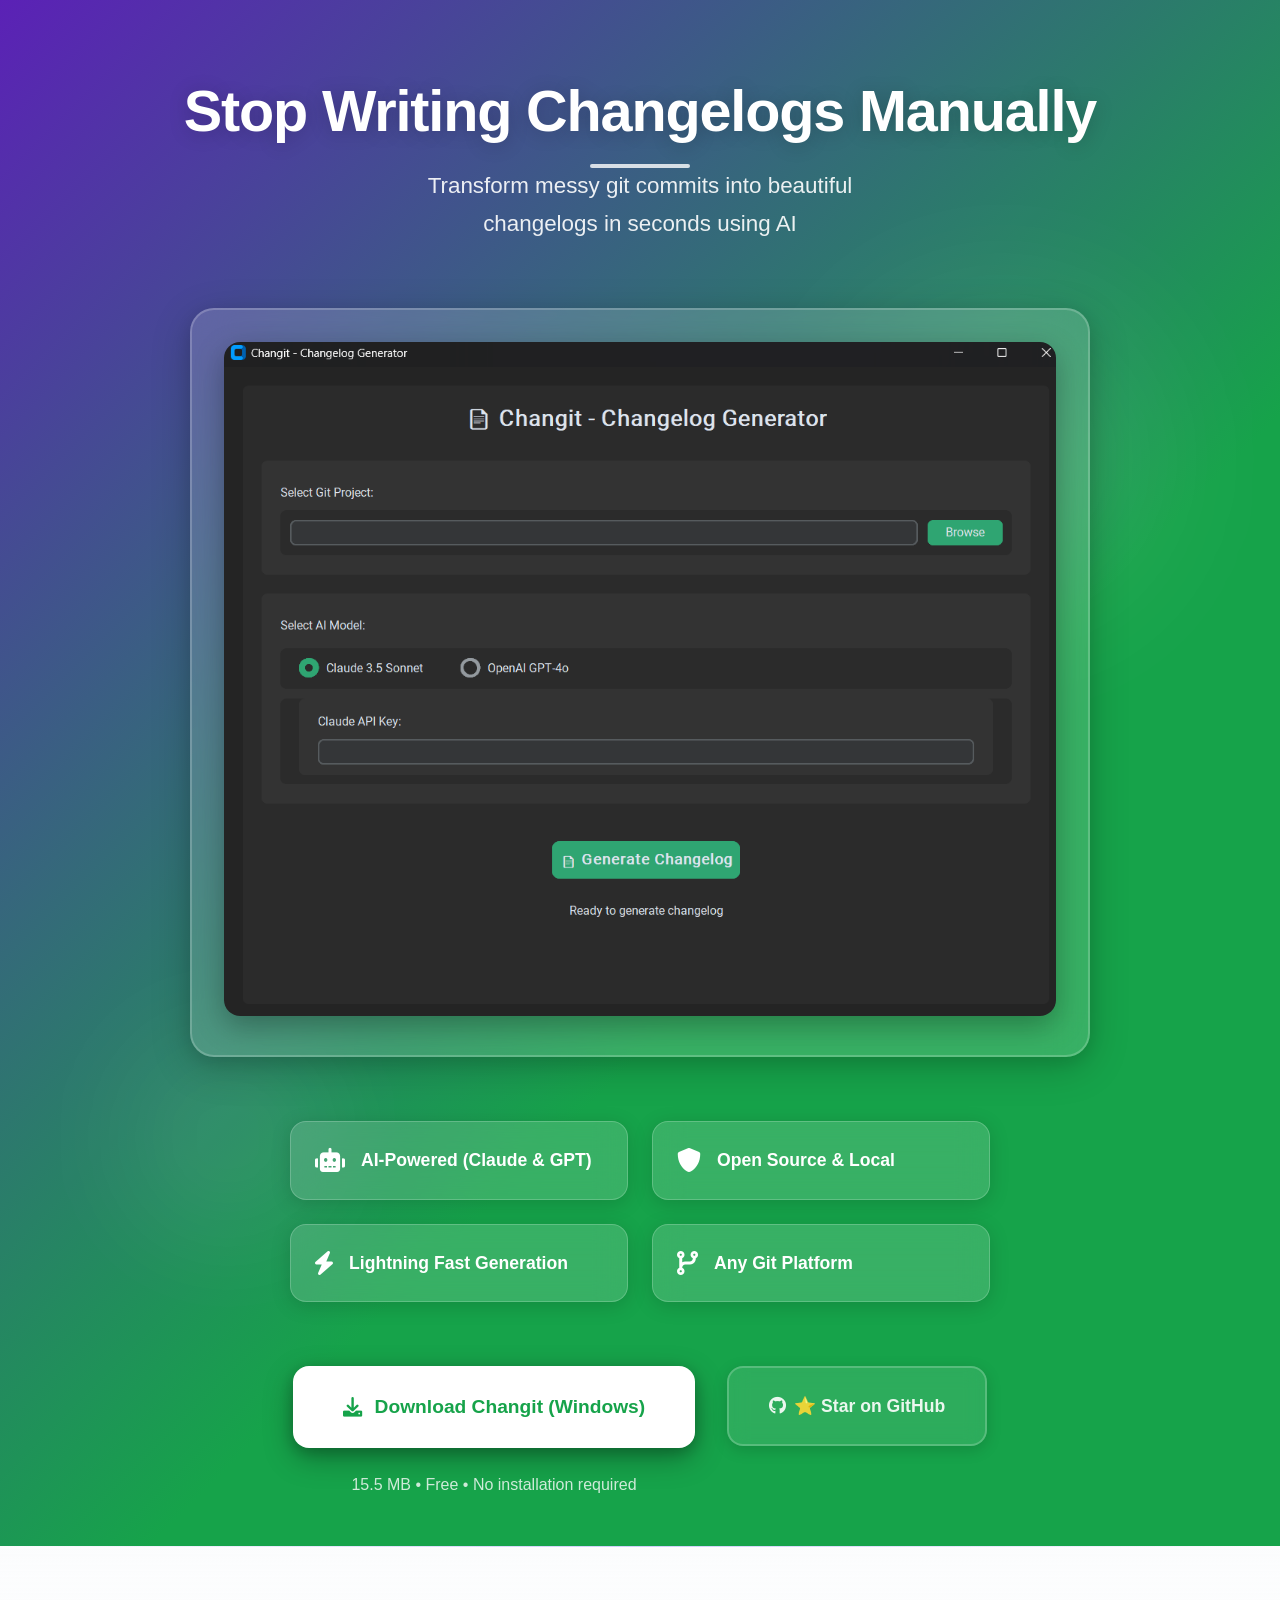
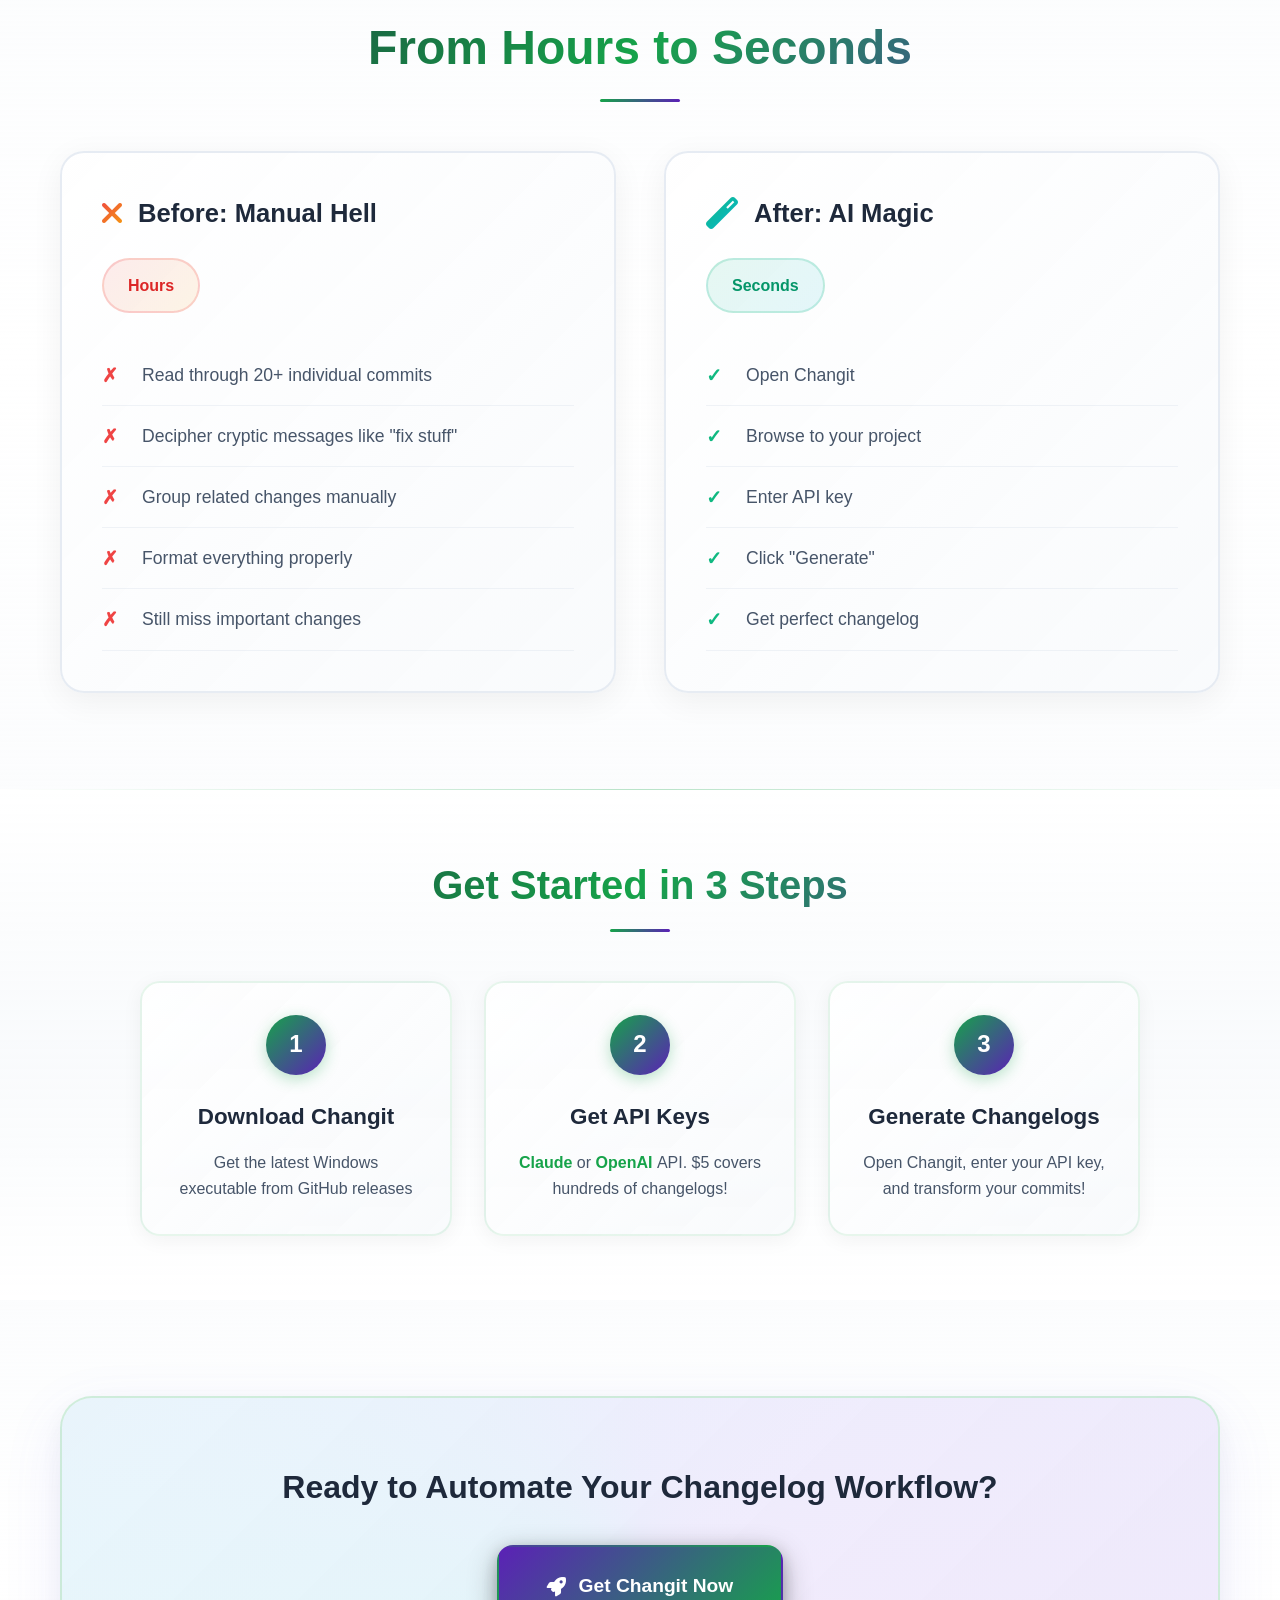
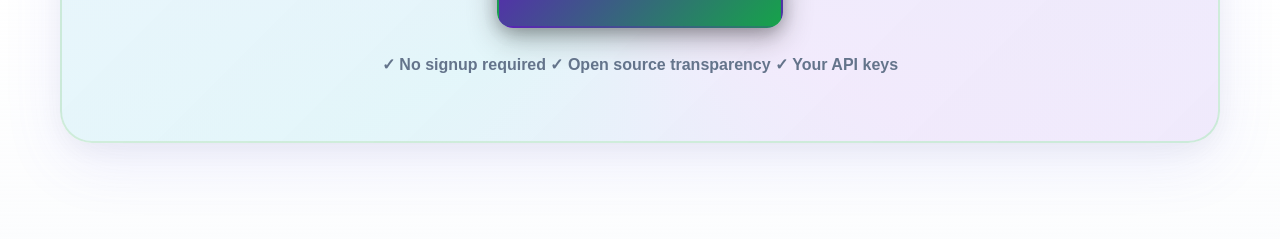
==== index.html @ c9d35b7f "feat: initial commit" ====
<!DOCTYPE html>
<html lang="en">
<head>
    <meta charset="UTF-8">
    <meta name="viewport" content="width=device-width, initial-scale=1.0">
    <title>Changit - AI Changelog Generator</title>
    <link href="https://cdnjs.cloudflare.com/ajax/libs/font-awesome/6.0.0/css/all.min.css" rel="stylesheet">
    <link rel="stylesheet" href="assets/css/style.css">
    <link rel="icon" href="assets/img/changit.ico" type="image/x-icon">
</head>
<body>
    <!-- Hero Section -->
    <section class="hero">
        <div class="container">
            <div class="hero-content">
                <h1>Stop Writing Changelogs Manually</h1>
                <p class="hero-subtitle">Transform messy git commits into beautiful changelogs in seconds using AI</p>

                <div class="screenshot-showcase">
                    <img src="assets/img/gui.png" alt="Changit GUI showing AI changelog generation from git commits" class="gui-screenshot">
                </div>

                <div class="features-quick">
                    <div class="feature-item">
                        <i class="fas fa-robot"></i>
                        <span>AI-Powered (Claude & GPT)</span>
                    </div>
                    <div class="feature-item">
                        <i class="fas fa-shield-alt"></i>
                        <span>Open Source & Local</span>
                    </div>
                    <div class="feature-item">
                        <i class="fas fa-bolt"></i>
                        <span>Lightning Fast Generation</span>
                    </div>
                    <div class="feature-item">
                        <i class="fas fa-code-branch"></i>
                        <span>Any Git Platform</span>
                    </div>
                </div>

                <div class="cta-section">
                    <div class="cta-buttons">
                        <div class="download-group">
                            <a href="https://github.com/lisekarimi/changit/releases/download/0.1.0/changit.exe" class="download-btn" target="_blank">
                                <i class="fas fa-download"></i>
                                Download Changit (Windows)
                            </a>
                            <p class="download-info">15.5 MB • Free • No installation required</p>
                        </div>
                        <a href="https://github.com/lisekarimi/changit" class="github-star-btn" target="_blank">
                            <i class="fab fa-github"></i>
                            <span>⭐ Star on GitHub</span>
                        </a>
                    </div>
                </div>
            </div>
        </div>
    </section>

    <!-- Before/After Comparison -->
    <section class="comparison-section">
        <div class="container">
            <h2>From Hours to Seconds</h2>

            <div class="comparison-grid">
                <div class="comparison-card before">
                    <div class="card-header">
                        <i class="fas fa-times"></i>
                        <h3>Before: Manual Hell</h3>
                    </div>
                    <div class="time-badge">Hours</div>
                    <ul>
                        <li>Read through 20+ individual commits</li>
                        <li>Decipher cryptic messages like "fix stuff"</li>
                        <li>Group related changes manually</li>
                        <li>Format everything properly</li>
                        <li>Still miss important changes</li>
                    </ul>
                </div>

                <div class="comparison-card after">
                    <div class="card-header">
                        <i class="fas fa-magic"></i>
                        <h3>After: AI Magic</h3>
                    </div>
                    <div class="time-badge success">Seconds</div>
                    <ul>
                        <li>Open Changit</li>
                        <li>Browse to your project</li>
                        <li>Enter API key</li>
                        <li>Click "Generate"</li>
                        <li>Get perfect changelog</li>
                    </ul>
                </div>
            </div>
        </div>
    </section>

    <!-- Getting Started Section -->
    <section class="getting-started">
        <div class="container">
            <h2>Get Started in 3 Steps</h2>

            <div class="steps-grid">
                <div class="step-card">
                    <div class="step-number">1</div>
                    <h3>Download Changit</h3>
                    <p>Get the latest Windows executable from GitHub releases</p>
                </div>

                <div class="step-card">
                    <div class="step-number">2</div>
                    <h3>Get API Keys</h3>
                    <p><a href="https://console.anthropic.com" target="_blank">Claude</a> or <a href="https://platform.openai.com" target="_blank">OpenAI </a>API. $5 covers hundreds of changelogs!</p>
                </div>

                <div class="step-card">
                    <div class="step-number">3</div>
                    <h3>Generate Changelogs</h3>
                    <p>Open Changit, enter your API key, and transform your commits!</p>
                </div>
            </div>
        </div>
    </section>

    <!-- Final CTA Section -->
    <section class="final-cta-section">
        <div class="container">
            <div class="final-cta">
                <h3>Ready to Automate Your Changelog Workflow?</h3>
                <a href="https://github.com/lisekarimi/changit/releases/download/0.1.0/changit.exe" class="download-btn secondary" target="_blank">
                    <i class="fas fa-rocket"></i>
                    Get Changit Now
                </a>
                <p class="trust-signals">✓ No signup required ✓ Open source transparency ✓ Your API keys</p>
            </div>
        </div>
    </section>

    <script src="assets/js/script.js"></script>
</body>
</html>
---- assets/css/style.css ----
/* Reset and Base Styles */
* {
    margin: 0;
    padding: 0;
    box-sizing: border-box;
}

body {
    font-family: 'Inter', -apple-system, BlinkMacSystemFont, 'Segoe UI', Roboto, sans-serif;
    line-height: 1.6;
    color: #1e293b;
    background: #ffffff;
    overflow-x: hidden;
}

/* Animated Background Elements */
body::before {
    content: '';
    position: fixed;
    top: -50%;
    left: -50%;
    width: 200%;
    height: 200%;
    background:
        radial-gradient(circle at 25% 25%, rgba(99, 102, 241, 0.1) 0%, transparent 50%),
        radial-gradient(circle at 75% 75%, rgba(168, 85, 247, 0.08) 0%, transparent 50%),
        radial-gradient(circle at 50% 50%, rgba(6, 182, 212, 0.06) 0%, transparent 50%);
    z-index: -2;
    animation: backgroundFloat 20s ease-in-out infinite;
}

body::after {
    content: '';
    position: fixed;
    top: 0;
    left: 0;
    width: 100%;
    height: 100%;
    background-image:
        linear-gradient(90deg, rgba(99, 102, 241, 0.03) 1px, transparent 1px),
        linear-gradient(rgba(99, 102, 241, 0.03) 1px, transparent 1px);
    background-size: 40px 40px;
    z-index: -1;
    animation: gridMove 30s linear infinite;
}

@keyframes backgroundFloat {
    0%, 100% { transform: rotate(0deg) scale(1); }
    33% { transform: rotate(1deg) scale(1.02); }
    66% { transform: rotate(-1deg) scale(0.98); }
}

@keyframes gridMove {
    0% { transform: translate(0, 0); }
    100% { transform: translate(40px, 40px); }
}

.container {
    max-width: 1200px;
    margin: 0 auto;
    padding: 0 20px;
}

/* Hero Section */
.hero {
    min-height: 100vh;
    display: flex;
    align-items: center;
    position: relative;
    background: linear-gradient(135deg, #5b21b6 0%, #16a34a 60%, #16a34a 100%);
}

.hero::before {
    content: '';
    position: absolute;
    top: 20%;
    right: 10%;
    width: 300px;
    height: 300px;
    background: rgba(255, 255, 255, 0.1);
    border-radius: 50%;
    filter: blur(80px);
    animation: float 8s ease-in-out infinite;
}

.hero::after {
    content: '';
    position: absolute;
    bottom: 20%;
    left: 10%;
    width: 200px;
    height: 200px;
    background: rgba(255, 255, 255, 0.08);
    border-radius: 50%;
    filter: blur(60px);
    animation: float 6s ease-in-out infinite reverse;
}

@keyframes float {
    0%, 100% { transform: translateY(0px) scale(1); }
    50% { transform: translateY(-20px) scale(1.1); }
}

.hero-content {
    text-align: center;
    z-index: 2;
    position: relative;
    animation: fadeInUp 1s ease-out;
    padding-top: 5rem;
    max-width: 1200px;
    margin: 0 auto;
}

.hero h1 {
    font-size: clamp(2.2rem, 4.5vw, 4rem);
    font-weight: 900;
    margin-bottom: 1.5rem;
    color: #ffffff;
    line-height: 1.1;
    letter-spacing: -0.02em;
    position: relative;
    text-shadow: 0 2px 20px rgba(0, 0, 0, 0.2);
    max-width: none;
    margin-left: auto;
    margin-right: auto;
    width: 100%;
}
.hero h1::after {
    content: '';
    position: absolute;
    bottom: -25px;
    left: 50%;
    transform: translateX(-50%);
    width: 100px;
    height: 4px;
    background: rgba(255, 255, 255, 0.8);
    border-radius: 2px;
    animation: expandLine 2s ease-out 0.5s both;
}

@keyframes expandLine {
    from { width: 0; }
    to { width: 100px; }
}

.hero-subtitle {
    font-size: 1.4rem;
    color: rgba(255, 255, 255, 0.9);
    margin-bottom: 4rem;
    font-weight: 400;
    max-width: 500px;
    margin-left: auto;
    margin-right: auto;
    line-height: 1.7;
}

.screenshot-showcase {
    background: rgba(255, 255, 255, 0.15);
    border: 2px solid rgba(255, 255, 255, 0.2);
    border-radius: 24px;
    padding: 2rem;
    margin: 3rem auto;
    max-width: 900px;
    backdrop-filter: blur(20px);
    box-shadow:
        0 10px 40px rgba(0, 0, 0, 0.2),
        0 4px 20px rgba(0, 0, 0, 0.1);
    animation: pulseGlow 4s ease-in-out infinite;
    position: relative;
    overflow: hidden;
}

@keyframes pulseGlow {
    0%, 100% {
        box-shadow:
            0 10px 40px rgba(0, 0, 0, 0.2),
            0 4px 20px rgba(0, 0, 0, 0.1);
    }
    50% {
        box-shadow:
            0 15px 50px rgba(0, 0, 0, 0.25),
            0 6px 25px rgba(0, 0, 0, 0.15);
    }
}

.gui-screenshot {
    width: 100%;
    height: auto;
    border-radius: 16px;
    box-shadow: 0 10px 30px rgba(0, 0, 0, 0.3);
    transition: transform 0.3s ease;
}

.gui-screenshot:hover {
    transform: scale(1.02);
}

.features-quick {
    display: grid;
    grid-template-columns: repeat(2, 1fr);
    gap: 1.5rem;
    margin: 4rem 0;
    max-width: 700px;
    margin-left: auto;
    margin-right: auto;
}

.feature-item {
    display: flex;
    align-items: center;
    gap: 1rem;
    padding: 1.5rem;
    background: rgba(255, 255, 255, 0.15);
    border-radius: 16px;
    border: 1px solid rgba(255, 255, 255, 0.2);
    transition: all 0.4s cubic-bezier(0.175, 0.885, 0.32, 1.275);
    backdrop-filter: blur(15px);
    box-shadow: 0 4px 20px rgba(0, 0, 0, 0.15);
    position: relative;
    overflow: hidden;
}

.feature-item::before {
    content: '';
    position: absolute;
    top: 0;
    left: 0;
    width: 100%;
    height: 2px;
    background: linear-gradient(90deg, #16a34a, #22c55e, #5b21b6);
    transform: scaleX(0);
    transition: transform 0.4s ease;
}

.feature-item:hover::before {
    transform: scaleX(1);
}

.feature-item:hover {
    transform: translateY(-8px) scale(1.02);
    border-color: rgba(255, 255, 255, 0.4);
    background: rgba(255, 255, 255, 0.2);
    box-shadow:
        0 20px 40px rgba(0, 0, 0, 0.25),
        0 8px 30px rgba(0, 0, 0, 0.15);
}

.feature-item i {
    font-size: 1.5rem;
    color: #ffffff;
    transition: transform 0.3s ease;
}

.feature-item:hover i {
    transform: scale(1.2) rotateY(360deg);
}

.feature-item span {
    font-weight: 600;
    color: #ffffff;
    font-size: 1.1rem;
}

.cta-section {
    margin-top: 4rem;
}

.github-star-btn {
    display: inline-flex;
    align-items: center;
    gap: 0.5rem;
    padding: 1.5rem 2.5rem;
    background: rgba(255, 255, 255, 0.1);
    color: rgba(255, 255, 255, 0.9);
    text-decoration: none;
    border-radius: 16px;
    font-size: 1.1rem;
    font-weight: 600;
    border: 2px solid rgba(255, 255, 255, 0.2);
    transition: all 0.4s cubic-bezier(0.175, 0.885, 0.32, 1.275);
    backdrop-filter: blur(10px);
    box-shadow: 0 4px 15px rgba(0, 0, 0, 0.15);
}

.download-group {
    display: flex;
    flex-direction: column;
    align-items: center;
    gap: 0.5rem;
}

.cta-buttons {
    display: flex;
    gap: 2rem;
    justify-content: center;
    align-items: flex-start;
    flex-wrap: wrap;
}

.download-btn {
    display: inline-flex;
    align-items: center;
    gap: 0.8rem;
    padding: 1.5rem 3rem;
    background: #ffffff;
    color: #16a34a;
    text-decoration: none;
    border-radius: 16px;
    font-weight: 700;
    font-size: 1.2rem;
    transition: all 0.4s cubic-bezier(0.175, 0.885, 0.32, 1.275);
    box-shadow:
        0 10px 30px rgba(0, 0, 0, 0.3),
        0 4px 15px rgba(0, 0, 0, 0.2);
    position: relative;
    overflow: hidden;
    border: 2px solid transparent;
}

.download-btn::before {
    content: '';
    position: absolute;
    top: 0;
    left: -100%;
    width: 100%;
    height: 100%;
    background: linear-gradient(90deg, transparent, rgba(99, 102, 241, 0.1), transparent);
    transition: left 0.6s ease;
}

.download-btn::after {
    content: '';
    position: absolute;
    inset: 0;
    padding: 2px;
    background: linear-gradient(135deg, #ffffff, #f8fafc);
    border-radius: 16px;
    mask: linear-gradient(#fff 0 0) content-box, linear-gradient(#fff 0 0);
    mask-composite: exclude;
    opacity: 0;
    transition: opacity 0.3s ease;
}

.download-btn:hover::before {
    left: 100%;
}

.download-btn:hover::after {
    opacity: 1;
}

.download-btn:hover {
    transform: translateY(-4px) scale(1.05);
    background: rgba(255, 255, 255, 0.95);
    box-shadow:
        0 20px 50px rgba(0, 0, 0, 0.4),
        0 8px 25px rgba(0, 0, 0, 0.25);
}

.download-btn i {
    transition: transform 0.3s ease;
}

.download-btn:hover i {
    transform: scale(1.2);
}

.download-info {
    margin-top: 1rem;
    margin-bottom: 3rem;
    color: rgba(255, 255, 255, 0.8);
    font-size: 1rem;
    font-weight: 500;
}

/* Comparison Section */
.comparison-section {
    padding: 4rem 0;
    background: linear-gradient(180deg,
        rgba(248, 250, 252, 0.5) 0%,
        rgba(255, 255, 255, 0.8) 50%,
        rgba(248, 250, 252, 0.5) 100%);
    position: relative;
}

.comparison-section::before {
    content: '';
    position: absolute;
    top: 0;
    left: 0;
    right: 0;
    height: 1px;
    background: linear-gradient(90deg, transparent, rgba(99, 102, 241, 0.3), transparent);
}

.comparison-section h2 {
    text-align: center;
    font-size: clamp(2rem, 4vw, 3rem);
    font-weight: 800;
    margin-bottom: 4rem;
    background: linear-gradient(135deg, #1e293b 0%, #16a34a 50%, #5b21b6 100%);
    -webkit-background-clip: text;
    -webkit-text-fill-color: transparent;
    background-clip: text;
    position: relative;
}

.comparison-section h2::after {
    content: '';
    position: absolute;
    bottom: -15px;
    left: 50%;
    transform: translateX(-50%);
    width: 80px;
    height: 3px;
    background: linear-gradient(90deg, #16a34a, #5b21b6);
    border-radius: 2px;
}

.comparison-grid {
    display: grid;
    grid-template-columns: repeat(auto-fit, minmax(450px, 1fr));
    gap: 3rem;
    margin-bottom: 2rem;
}

.comparison-card {
    background: linear-gradient(135deg,
        rgba(255, 255, 255, 0.95) 0%,
        rgba(248, 250, 252, 0.9) 100%);
    border-radius: 24px;
    padding: 2.5rem;
    border: 2px solid rgba(226, 232, 240, 0.8);
    backdrop-filter: blur(20px);
    transition: all 0.5s cubic-bezier(0.175, 0.885, 0.32, 1.275);
    position: relative;
    overflow: hidden;
    box-shadow: 0 8px 32px rgba(0, 0, 0, 0.06);
}

.comparison-card::before {
    content: '';
    position: absolute;
    top: 0;
    left: 0;
    right: 0;
    height: 4px;
    background: linear-gradient(90deg, #ef4444, #f59e0b);
    transform: scaleX(0);
    transition: transform 0.5s ease;
}

.comparison-card.after::before {
    background: linear-gradient(90deg, #10b981, #06b6d4);
}

.comparison-card:hover::before {
    transform: scaleX(1);
}

.comparison-card:hover {
    transform: translateY(-15px) scale(1.02);
    border-color: rgba(99, 102, 241, 0.3);
    box-shadow:
        0 25px 60px rgba(99, 102, 241, 0.15),
        0 10px 40px rgba(0, 0, 0, 0.1);
}

.card-header {
    display: flex;
    align-items: center;
    gap: 1rem;
    margin-bottom: 1.5rem;
}

.card-header i {
    font-size: 2rem;
    color: #ef4444;
    background: linear-gradient(135deg, #ef4444, #f59e0b);
    -webkit-background-clip: text;
    -webkit-text-fill-color: transparent;
    background-clip: text;
    transition: transform 0.3s ease;
}

.after .card-header i {
    background: linear-gradient(135deg, #10b981, #06b6d4);
    -webkit-background-clip: text;
    -webkit-text-fill-color: transparent;
    background-clip: text;
}

.comparison-card:hover .card-header i {
    transform: scale(1.2) rotateY(360deg);
}

.card-header h3 {
    font-size: 1.6rem;
    font-weight: 700;
    color: #1e293b;
}

.time-badge {
    display: inline-block;
    padding: 0.8rem 1.5rem;
    background: linear-gradient(135deg, rgba(239, 68, 68, 0.1), rgba(245, 158, 11, 0.1));
    color: #dc2626;
    border-radius: 50px;
    font-size: 1rem;
    font-weight: 700;
    margin-bottom: 2rem;
    border: 2px solid rgba(239, 68, 68, 0.2);
    animation: pulse 2s ease-in-out infinite;
}

.time-badge.success {
    background: linear-gradient(135deg, rgba(16, 185, 129, 0.1), rgba(6, 182, 212, 0.1));
    color: #059669;
    border-color: rgba(16, 185, 129, 0.2);
}

@keyframes pulse {
    0%, 100% { transform: scale(1); }
    50% { transform: scale(1.05); }
}

.comparison-card ul {
    list-style: none;
}

.comparison-card li {
    padding: 1rem 0;
    border-bottom: 1px solid rgba(226, 232, 240, 0.5);
    color: #475569;
    position: relative;
    padding-left: 2.5rem;
    font-size: 1.1rem;
    line-height: 1.6;
    transition: all 0.3s ease;
}

.comparison-card li:hover {
    color: #1e293b;
    padding-left: 3rem;
}

.comparison-card li::before {
    content: '✗';
    position: absolute;
    left: 0;
    top: 1rem;
    color: #ef4444;
    font-weight: bold;
    font-size: 1.2rem;
    transition: transform 0.3s ease;
}

.after li::before {
    content: '✓';
    color: #10b981;
}

.comparison-card li:hover::before {
    transform: scale(1.3);
}

.final-cta-section {
    padding: 6rem 0 6rem 0;  /* Add bottom padding to match top */
    background: linear-gradient(180deg,
        rgba(248, 250, 252, 0.5) 0%,
        rgba(255, 255, 255, 0.8) 50%,
        rgba(248, 250, 252, 0.5) 100%);
    position: relative;
}

.final-cta {
    text-align: center;
    padding: 4rem 3rem;
    background: linear-gradient(135deg,
        rgba(255, 255, 255, 0.9) 0%,
        rgba(248, 250, 252, 0.95) 100%);
    border-radius: 32px;
    border: 2px solid rgba(22, 163, 74, 0.2);
    backdrop-filter: blur(20px);
    box-shadow:
        0 20px 60px rgba(99, 102, 241, 0.1),
        0 8px 30px rgba(0, 0, 0, 0.05);
    position: relative;
    overflow: hidden;
}

.final-cta::before {
    content: '';
    position: absolute;
    top: -50%;
    left: -50%;
    width: 200%;
    height: 200%;
    background: conic-gradient(from 0deg, rgba(99, 102, 241, 0.1), rgba(168, 85, 247, 0.1), rgba(6, 182, 212, 0.1), rgba(99, 102, 241, 0.1));
    animation: rotate 20s linear infinite;
    z-index: -1;
}

@keyframes rotate {
    0% { transform: rotate(0deg); }
    100% { transform: rotate(360deg); }
}

.final-cta h3 {
    font-size: 2rem;
    margin-bottom: 2rem;
    color: #1e293b;
    font-weight: 800;
    position: relative;
    z-index: 1;
}

.download-btn.secondary {
    background: linear-gradient(135deg, #5b21b6 0%, #16a34a 100%);
    color: #ffffff;
}

.download-btn.secondary:hover {
    background: linear-gradient(135deg, #4c1d95 0%, #15803d 100%);
}

.trust-signals {
    margin-top: 1.5rem;
    color: #64748b;
    font-size: 1rem;
    font-weight: 600;
    position: relative;
    z-index: 1;
}


/* Getting Started Section */
.getting-started {
    padding: 4rem 0;
    background: linear-gradient(180deg,
        rgba(255, 255, 255, 0.8) 0%,
        rgba(248, 250, 252, 0.9) 50%,
        rgba(255, 255, 255, 0.8) 100%);
    position: relative;
}

.getting-started::before {
    content: '';
    position: absolute;
    top: 0;
    left: 0;
    right: 0;
    height: 1px;
    background: linear-gradient(90deg, transparent, rgba(22, 163, 74, 0.3), transparent);
}

.getting-started h2 {
    text-align: center;
    font-size: clamp(2rem, 4vw, 2.5rem);
    font-weight: 800;
    margin-bottom: 4rem;
    background: linear-gradient(135deg, #1e293b 0%, #16a34a 50%, #5b21b6 100%);
    -webkit-background-clip: text;
    -webkit-text-fill-color: transparent;
    background-clip: text;
    position: relative;
}

.getting-started h2::after {
    content: '';
    position: absolute;
    bottom: -15px;
    left: 50%;
    transform: translateX(-50%);
    width: 60px;
    height: 3px;
    background: linear-gradient(90deg, #16a34a, #5b21b6);
    border-radius: 2px;
}

.steps-grid {
    display: grid;
    grid-template-columns: repeat(auto-fit, minmax(300px, 1fr));
    gap: 2rem;
    max-width: 1000px;
    margin: 0 auto;
}

.step-card {
    background: linear-gradient(135deg,
        rgba(255, 255, 255, 0.95) 0%,
        rgba(248, 250, 252, 0.9) 100%);
    border-radius: 20px;
    padding: 2rem;
    text-align: center;
    border: 2px solid rgba(22, 163, 74, 0.1);
    transition: all 0.4s cubic-bezier(0.175, 0.885, 0.32, 1.275);
    position: relative;
    overflow: hidden;
    box-shadow: 0 4px 20px rgba(0, 0, 0, 0.05);
}

.step-card::before {
    content: '';
    position: absolute;
    top: 0;
    left: 0;
    right: 0;
    height: 3px;
    background: linear-gradient(90deg, #16a34a, #5b21b6);
    transform: scaleX(0);
    transition: transform 0.4s ease;
}

.step-card:hover::before {
    transform: scaleX(1);
}

.step-card:hover {
    transform: translateY(-10px) scale(1.02);
    border-color: rgba(22, 163, 74, 0.3);
    box-shadow:
        0 20px 50px rgba(22, 163, 74, 0.15),
        0 8px 30px rgba(0, 0, 0, 0.1);
}

.step-number {
    display: inline-flex;
    align-items: center;
    justify-content: center;
    width: 60px;
    height: 60px;
    background: linear-gradient(135deg, #16a34a 0%, #5b21b6 100%);
    color: #ffffff;
    border-radius: 50%;
    font-size: 1.5rem;
    font-weight: 800;
    margin-bottom: 1.5rem;
    box-shadow: 0 4px 15px rgba(22, 163, 74, 0.3);
    transition: transform 0.3s ease;
}

.step-card:hover .step-number {
    transform: scale(1.1) rotateY(360deg);
}

.step-card h3 {
    font-size: 1.4rem;
    font-weight: 700;
    color: #1e293b;
    margin-bottom: 1rem;
}

.step-card p {
    color: #475569;
    line-height: 1.6;
    font-size: 1rem;
}

.step-card a {
    color: #16a34a;
    text-decoration: none;
    font-weight: 600;
    transition: color 0.3s ease;
}

.step-card a:hover {
    color: #5b21b6;
    text-decoration: underline;
}




/* Responsive Design */
@media (max-width: 768px) {
    .comparison-grid {
        grid-template-columns: 1fr;
        gap: 2rem;
    }

    .features-quick {
        grid-template-columns: 1fr;
        gap: 1rem;
    }

    .hero {
        padding: 2rem 0;
    }

    .comparison-section {
        padding: 4rem 0;
    }

    .screenshot-showcase {
        padding: 1.5rem;
        margin: 2rem auto;
    }

    .final-cta {
        padding: 2.5rem 1.5rem;
    }
}

/* Smooth Scrolling */
html {
    scroll-behavior: smooth;
}

/* Focus States for Accessibility */
.download-btn:focus,
.feature-item:focus {
    outline: 3px solid rgba(255, 255, 255, 0.6);
    outline-offset: 2px;
}

.comparison-section .download-btn:focus {
    outline: 3px solid rgba(99, 102, 241, 0.5);
}

/* Reduced Motion */
@media (prefers-reduced-motion: reduce) {
    *,
    *::before,
    *::after {
        animation-duration: 0.01ms !important;
        animation-iteration-count: 1 !important;
        transition-duration: 0.01ms !important;
    }
}
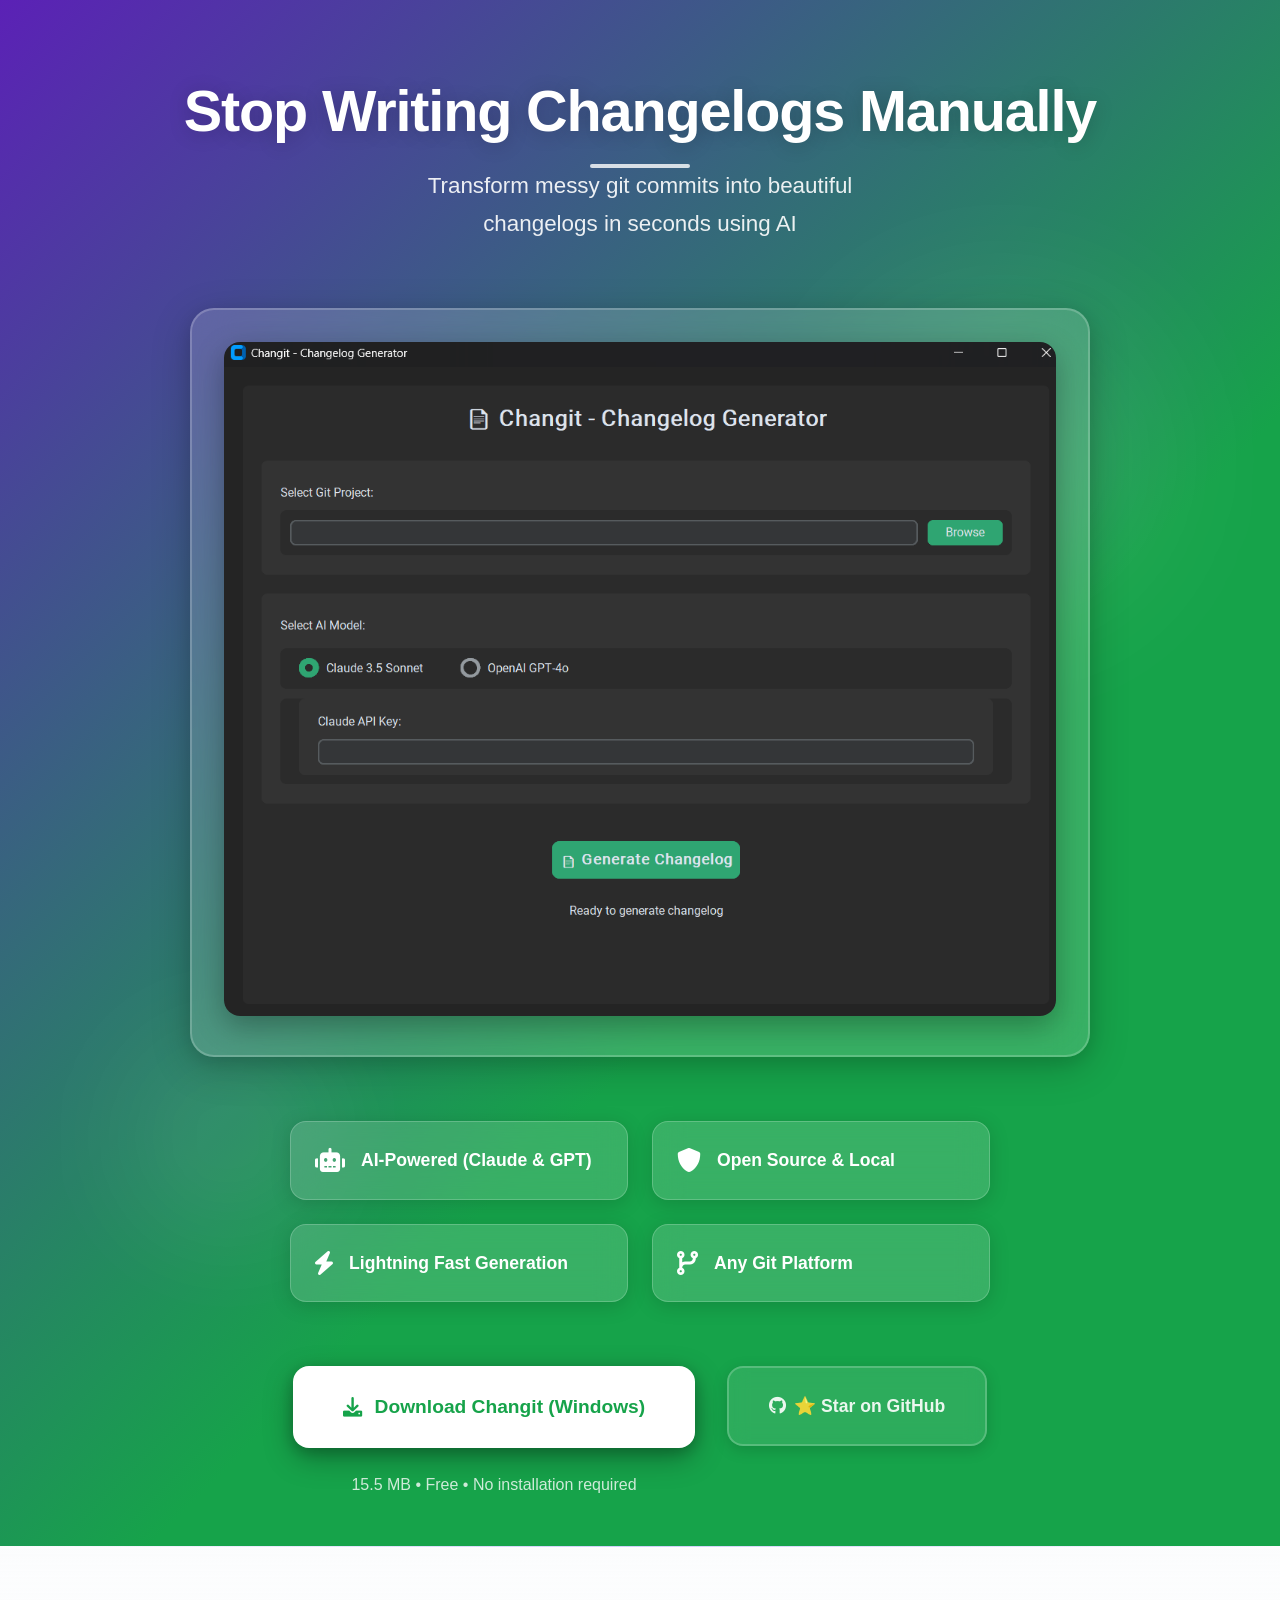
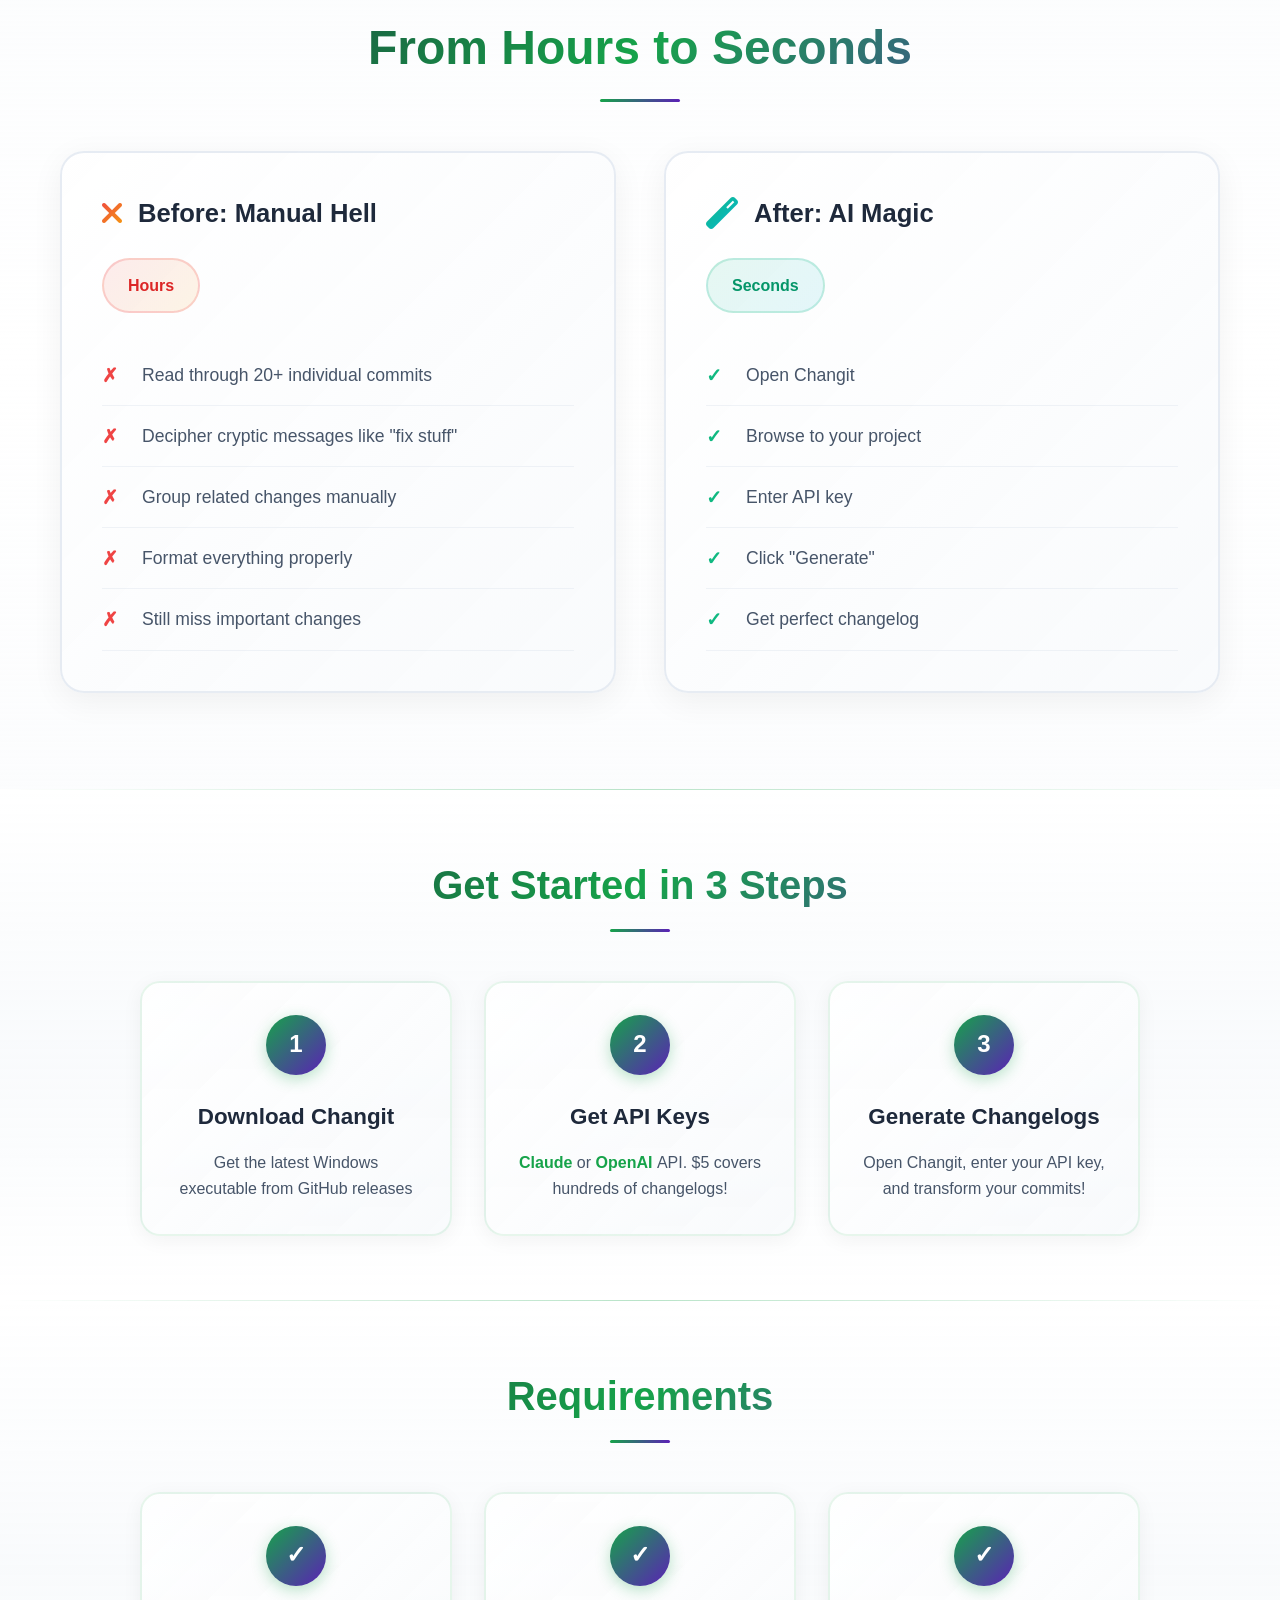
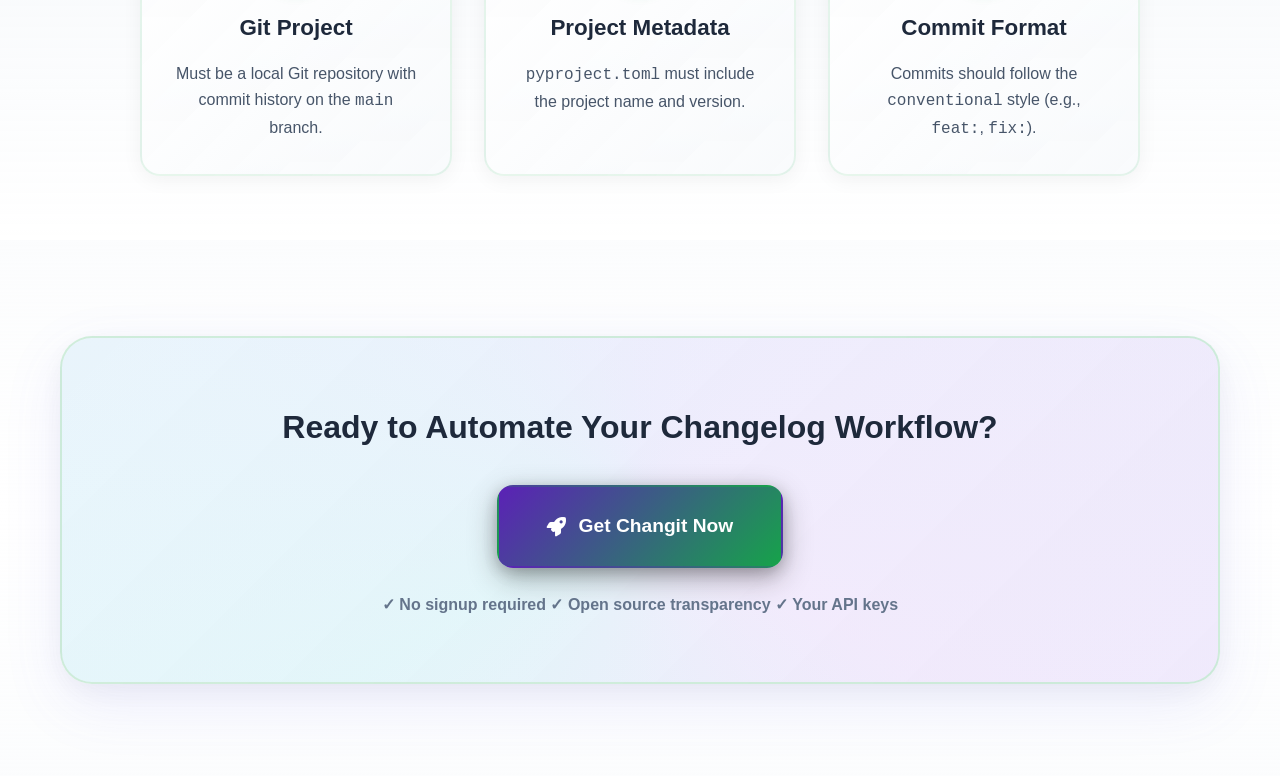
==== commit 81e120d8: "docs: add requirements" ====
--- a/index.html
+++ b/index.html
@@ -124,6 +124,32 @@
         </div>
     </section>
 
+    <!-- Functional Requirements Section -->
+    <section class="getting-started">
+      <div class="container">
+        <h2>Requirements</h2>
+        <div class="steps-grid">
+          <div class="step-card">
+            <div class="step-number">✓</div>
+            <h3>Git Project</h3>
+            <p>Must be a local Git repository with commit history on the <code>main</code> branch.</p>
+          </div>
+
+          <div class="step-card">
+            <div class="step-number">✓</div>
+            <h3>Project Metadata</h3>
+            <p><code>pyproject.toml</code> must include the project name and version.</p>
+          </div>
+
+          <div class="step-card">
+            <div class="step-number">✓</div>
+            <h3>Commit Format</h3>
+            <p>Commits should follow the <code>conventional</code> style (e.g., <code>feat:</code>, <code>fix:</code>).</p>
+          </div>
+        </div>
+      </div>
+    </section>
+
     <!-- Final CTA Section -->
     <section class="final-cta-section">
         <div class="container">
